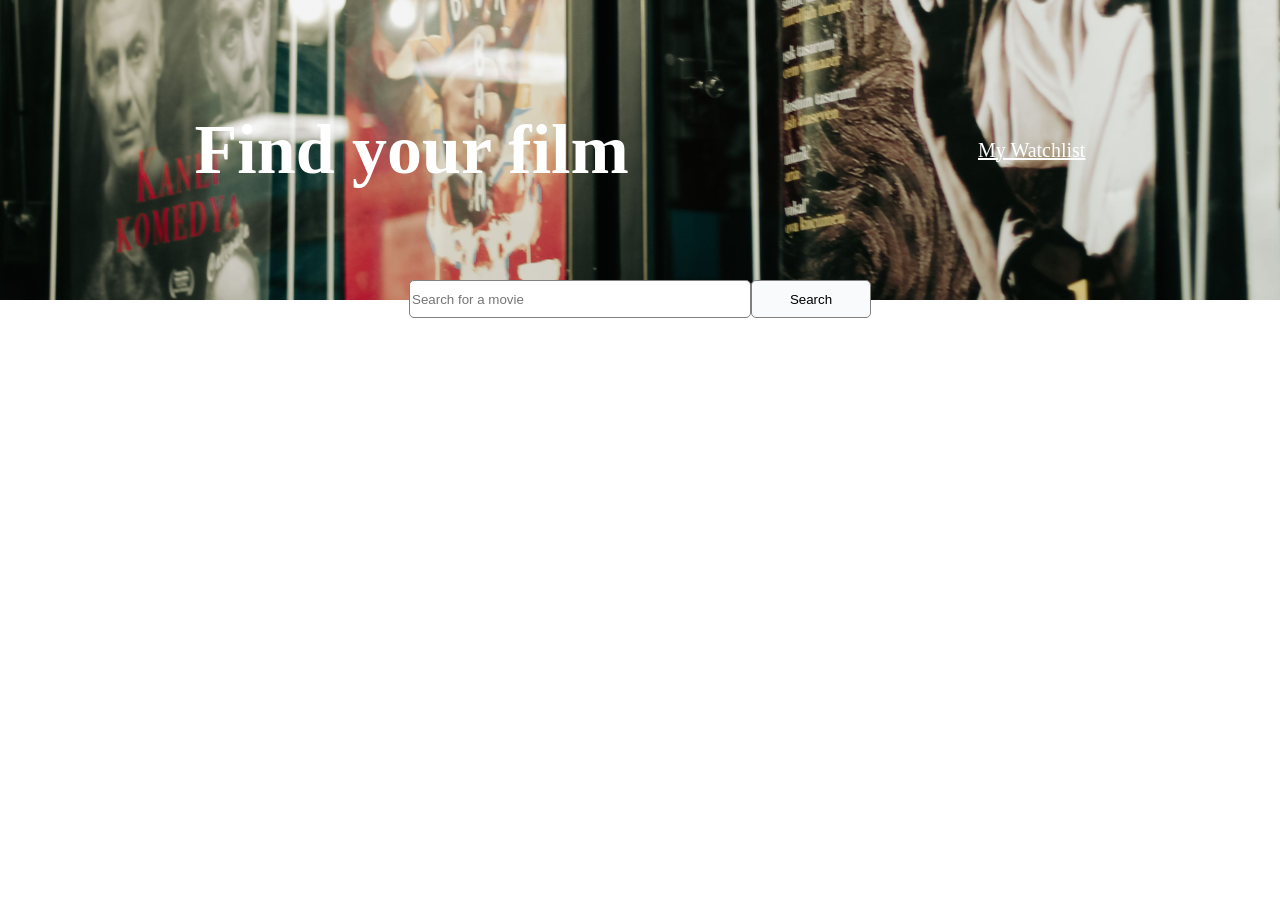
==== index.html @ 6884a55f "Header code Added the initial code and styling for the header" ====
<html>
    <head>
        <link rel="stylesheet" href="style.css">
    </head>
    <body>
        <header>
            <img class="header-image" src="images/posters.jpg">
            <div class="header-content">
                <h1>Find your film</h1>
                <nav>
                    <a href="#">My Watchlist</a>
                </nav>
            </div>
        </header>
        <main>
            <div class="search-bar">
                <input aria-label="search" autocomplete="off" 
                id="site-search" name="search" placeholder="Search for a movie">
                <button>Search</button>
            </div>
        </main>
        <script src="script.js"></script>
    </body>
</html>
---- style.css ----
html, body {
    margin: 0;
    padding: 0;
}

header {
    position: relative;
    height: 300px;
}

.header-image {
    position: absolute;
    width: 100%;
    height: 300px;
    object-fit: cover;
    object-position: center;
}

.header-content {
    position: relative;
    display: flex;
    justify-content: space-around;
    align-items: center;
    height: 300px;
    padding: 20px;
    box-sizing: border-box;
    z-index: 1;
}

h1, nav a {
    color: white;
}
h1{
    font-size: 70px;
}

nav a{
    font-size: 20px;
}

.search-bar {
    display: flex;
    position: absolute;
    left: 50%;
    transform: translateX(-50%);
    top: 280px;
}

input {
    width: 342px;
    height: 38px;
    border-radius: 5px;
    border: solid 1px grey;
    cursor: pointer;
}

button {
    width: 120px;
    height: 38px;
    cursor: pointer;
    border-radius: 5px;
    border: solid 1px grey;
    background-color: #F9FAFB;
}
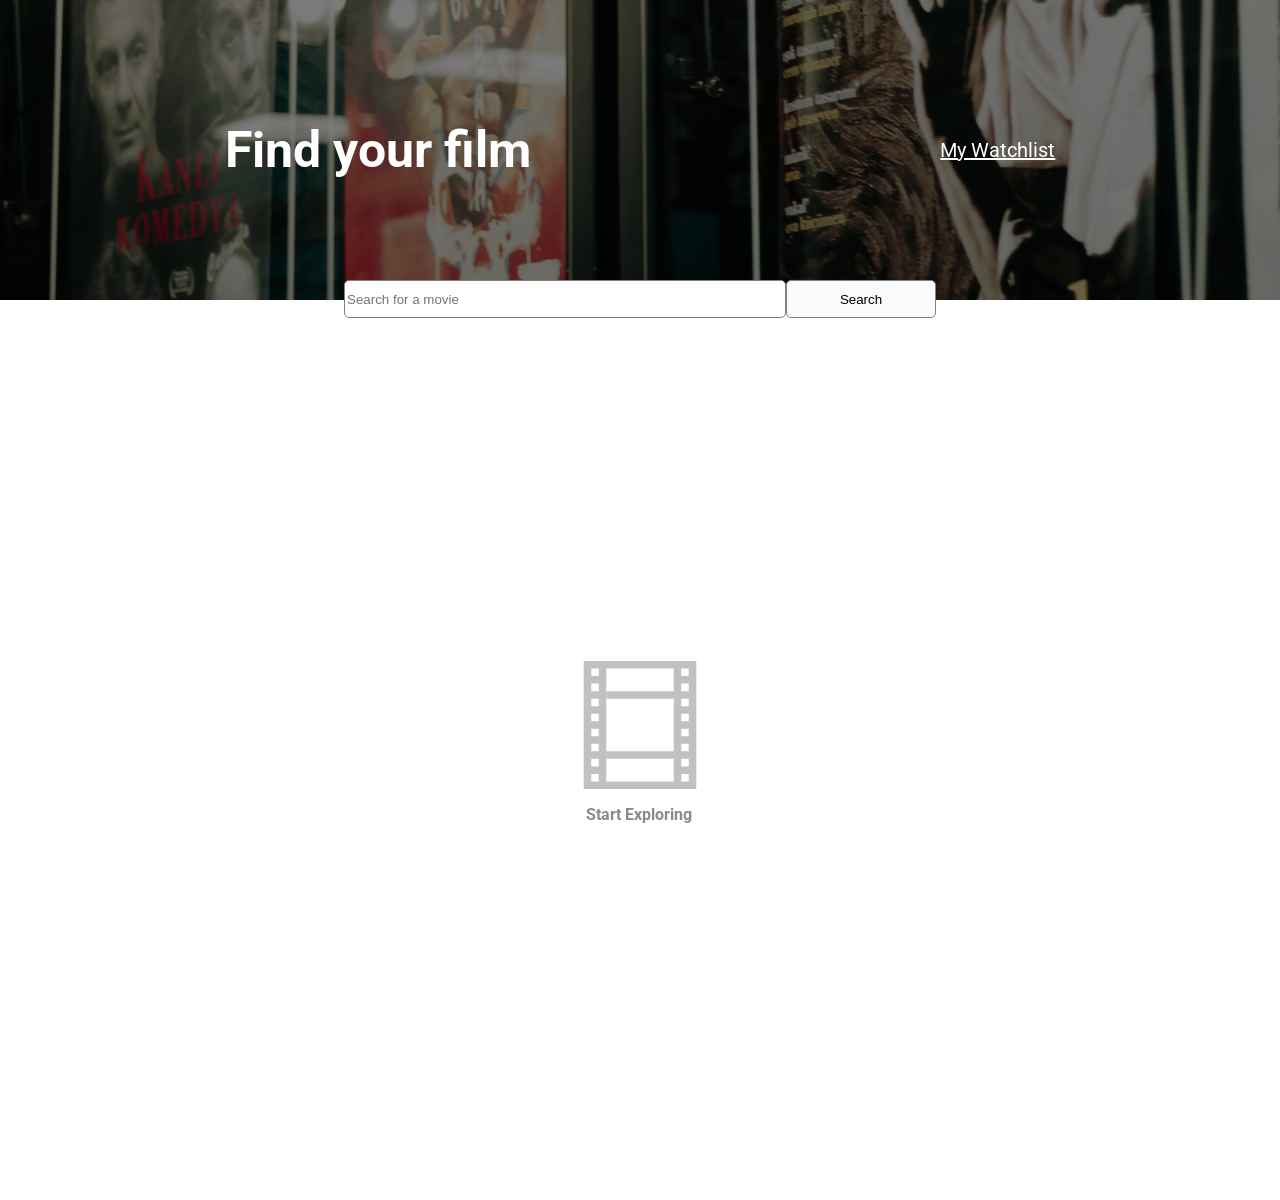
==== commit b1200322: "Styling and Script Added more styling and wrote the first lines for the JS file." ====
--- a/index.html
+++ b/index.html
@@ -1,6 +1,9 @@
 <html>
     <head>
         <link rel="stylesheet" href="style.css">
+        <link rel="preconnect" href="https://fonts.googleapis.com">
+        <link rel="preconnect" href="https://fonts.gstatic.com" crossorigin>
+        <link href="https://fonts.googleapis.com/css2?family=Inter:ital,opsz,wght@0,14..32,100..900;1,14..32,100..900&family=Roboto:ital,wght@0,100..900;1,100..900&display=swap" rel="stylesheet">
     </head>
     <body>
         <header>
@@ -8,7 +11,7 @@
             <div class="header-content">
                 <h1>Find your film</h1>
                 <nav>
-                    <a href="#">My Watchlist</a>
+                    <a href="watchlist.html">My Watchlist</a>
                 </nav>
             </div>
         </header>
@@ -18,6 +21,10 @@
                 id="site-search" name="search" placeholder="Search for a movie">
                 <button>Search</button>
             </div>
+            <div class="film-icon">
+                <img class="film-movie-icon" src="images/movie.jpg">
+                <p class="film-site-text">Start Exploring</p>
+            </div>
         </main>
         <script src="script.js"></script>
     </body>
--- a/style.css
+++ b/style.css
@@ -1,6 +1,10 @@
 html, body {
     margin: 0;
     padding: 0;
+}
+
+body{
+    font-family: "Roboto", sans-serif;
 }
 
 header {
@@ -14,6 +18,7 @@
     height: 300px;
     object-fit: cover;
     object-position: center;
+    filter: brightness(0.5);
 }
 
 .header-content {
@@ -31,7 +36,7 @@
     color: white;
 }
 h1{
-    font-size: 70px;
+    font-size: 50px;
 }
 
 nav a{
@@ -47,18 +52,63 @@
 }
 
 input {
-    width: 342px;
+    width: 442px;
     height: 38px;
     border-radius: 5px;
     border: solid 1px grey;
-    cursor: pointer;
 }
 
 button {
-    width: 120px;
+    width: 150px;
     height: 38px;
     cursor: pointer;
     border-radius: 5px;
     border: solid 1px grey;
     background-color: #F9FAFB;
+}
+
+.film-icon{
+    display: flex;
+    flex-direction: column;
+    justify-content: center;
+    align-items: center;
+    min-height: 100vh;
+}
+
+.film-site-text{
+    margin-right: 12px;
+    color: #8a8a8a;
+    font-weight: bold;
+    margin-left: 10px;
+}
+
+.watch-text{
+    display: flex;
+    flex-direction: column;
+    justify-content: center;
+    align-items: center;
+    min-height: 100vh;
+}
+
+.watch-paragraph{
+    font-size: 30px;
+    color: #8a8a8a;
+}
+
+.add-movies{
+    text-decoration: none;
+    font-size: 25px;
+    font-weight: bold;
+    color: #363636;
+}
+
+.watch-content{
+    display: flex;
+    justify-content: center;
+    gap: 8px;
+}
+
+.add{
+    height: 30px;
+
 }
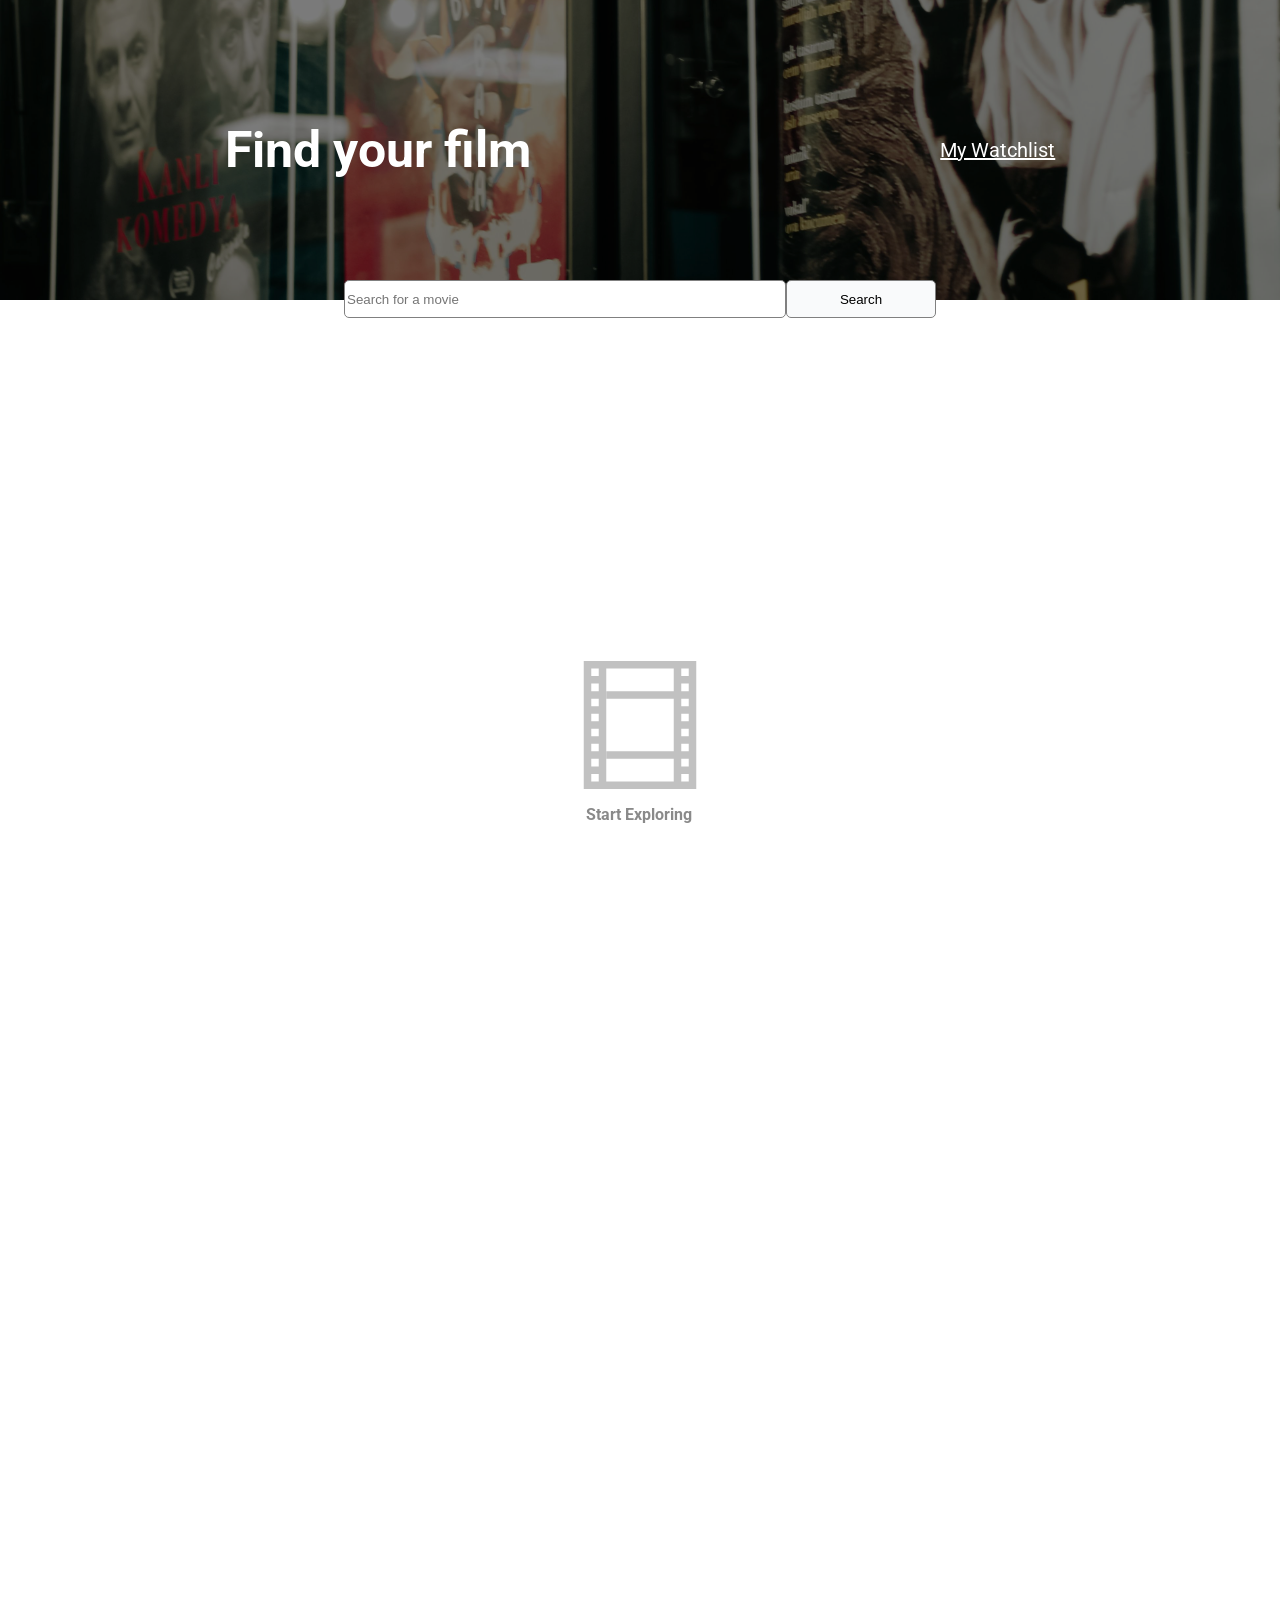
==== commit fc526630: "Added rendering code" ====
--- a/index.html
+++ b/index.html
@@ -17,14 +17,17 @@
         </header>
         <main>
             <div class="search-bar">
-                <input aria-label="search" autocomplete="off" 
+                <input type="search" aria-label="search" autocomplete="off" 
                 id="site-search" name="search" placeholder="Search for a movie">
-                <button>Search</button>
+                <button id="button">Search</button>
             </div>
             <div class="film-icon">
                 <img class="film-movie-icon" src="images/movie.jpg">
                 <p class="film-site-text">Start Exploring</p>
             </div>
+            <div id="films">
+                <div class="film"></div>
+            </div>
         </main>
         <script src="script.js"></script>
     </body>
--- a/style.css
+++ b/style.css
@@ -82,6 +82,11 @@
     margin-left: 10px;
 }
 
+.film{
+    width: 550px;
+    height: 2000px;
+}
+
 .watch-text{
     display: flex;
     flex-direction: column;
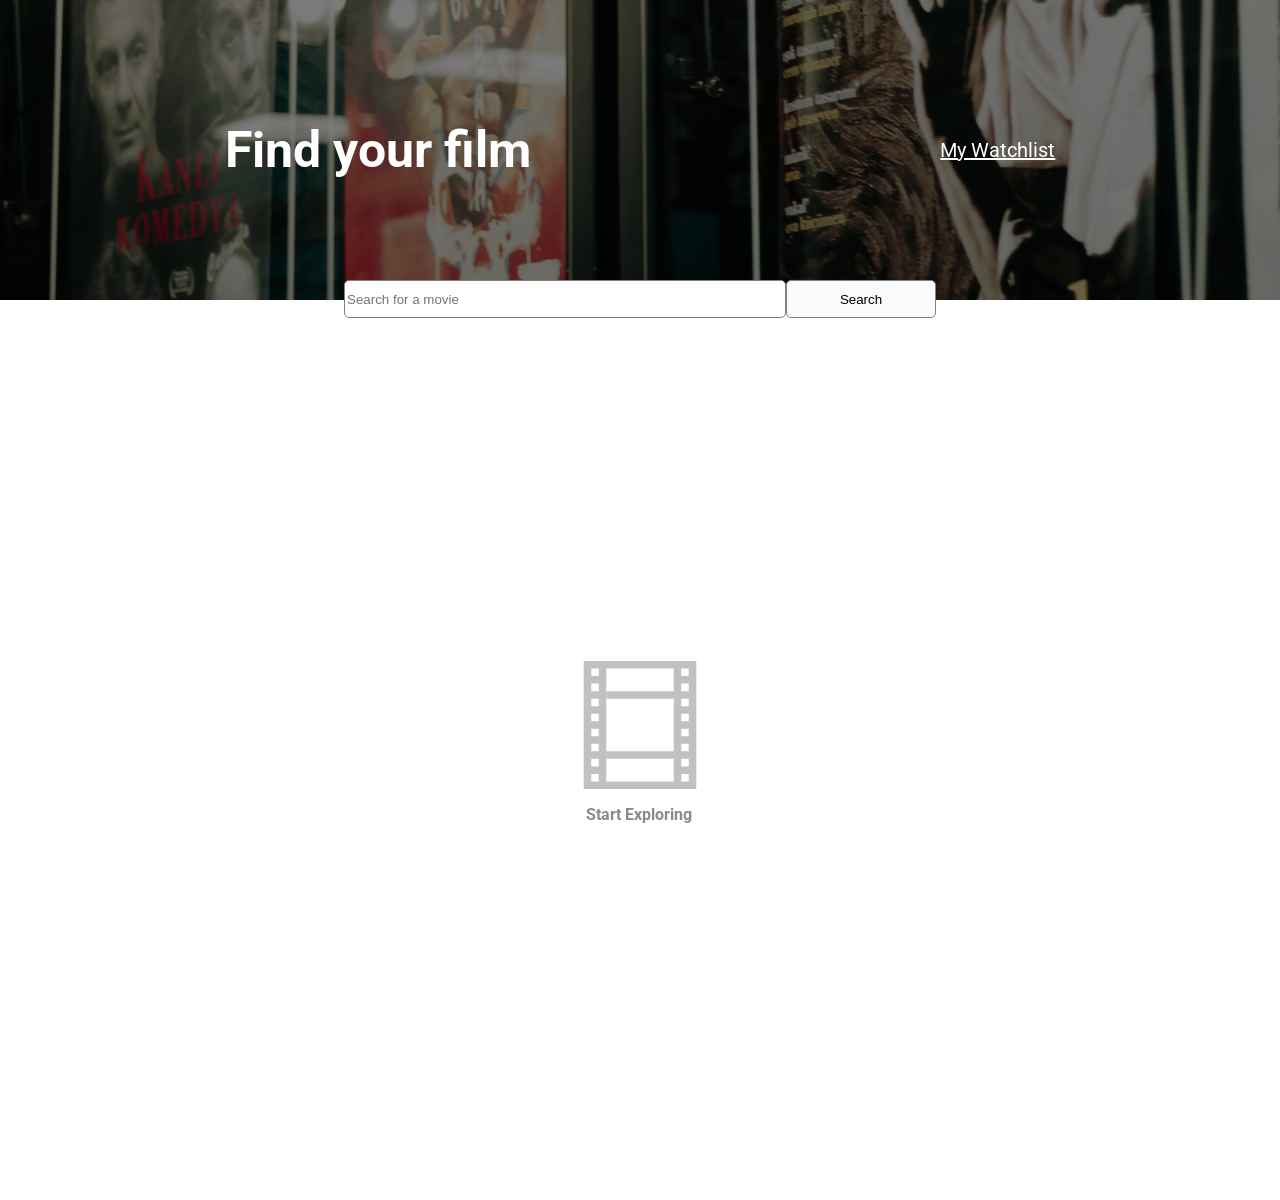
==== commit fef84c52: "Updated files Added lines to the JS code to allow for proper API calls" ====
--- a/index.html
+++ b/index.html
@@ -25,8 +25,7 @@
                 <img class="film-movie-icon" src="images/movie.jpg">
                 <p class="film-site-text">Start Exploring</p>
             </div>
-            <div id="films">
-                <div class="film"></div>
+            <div id="films" class="films">
             </div>
         </main>
         <script src="script.js"></script>
--- a/style.css
+++ b/style.css
@@ -82,11 +82,6 @@
     margin-left: 10px;
 }
 
-.film{
-    width: 550px;
-    height: 2000px;
-}
-
 .watch-text{
     display: flex;
     flex-direction: column;
@@ -116,4 +111,22 @@
 .add{
     height: 30px;
 
-}+}
+
+.films{
+    display: flex;
+    flex-direction: row;
+    max-width: 100vh;
+    margin: 0 auto;
+    gap: 20px;
+}
+
+.poster{
+    width: 99px;
+    height: 147.41px;
+}
+
+.text-container{
+    flex-direction: column;
+}
+
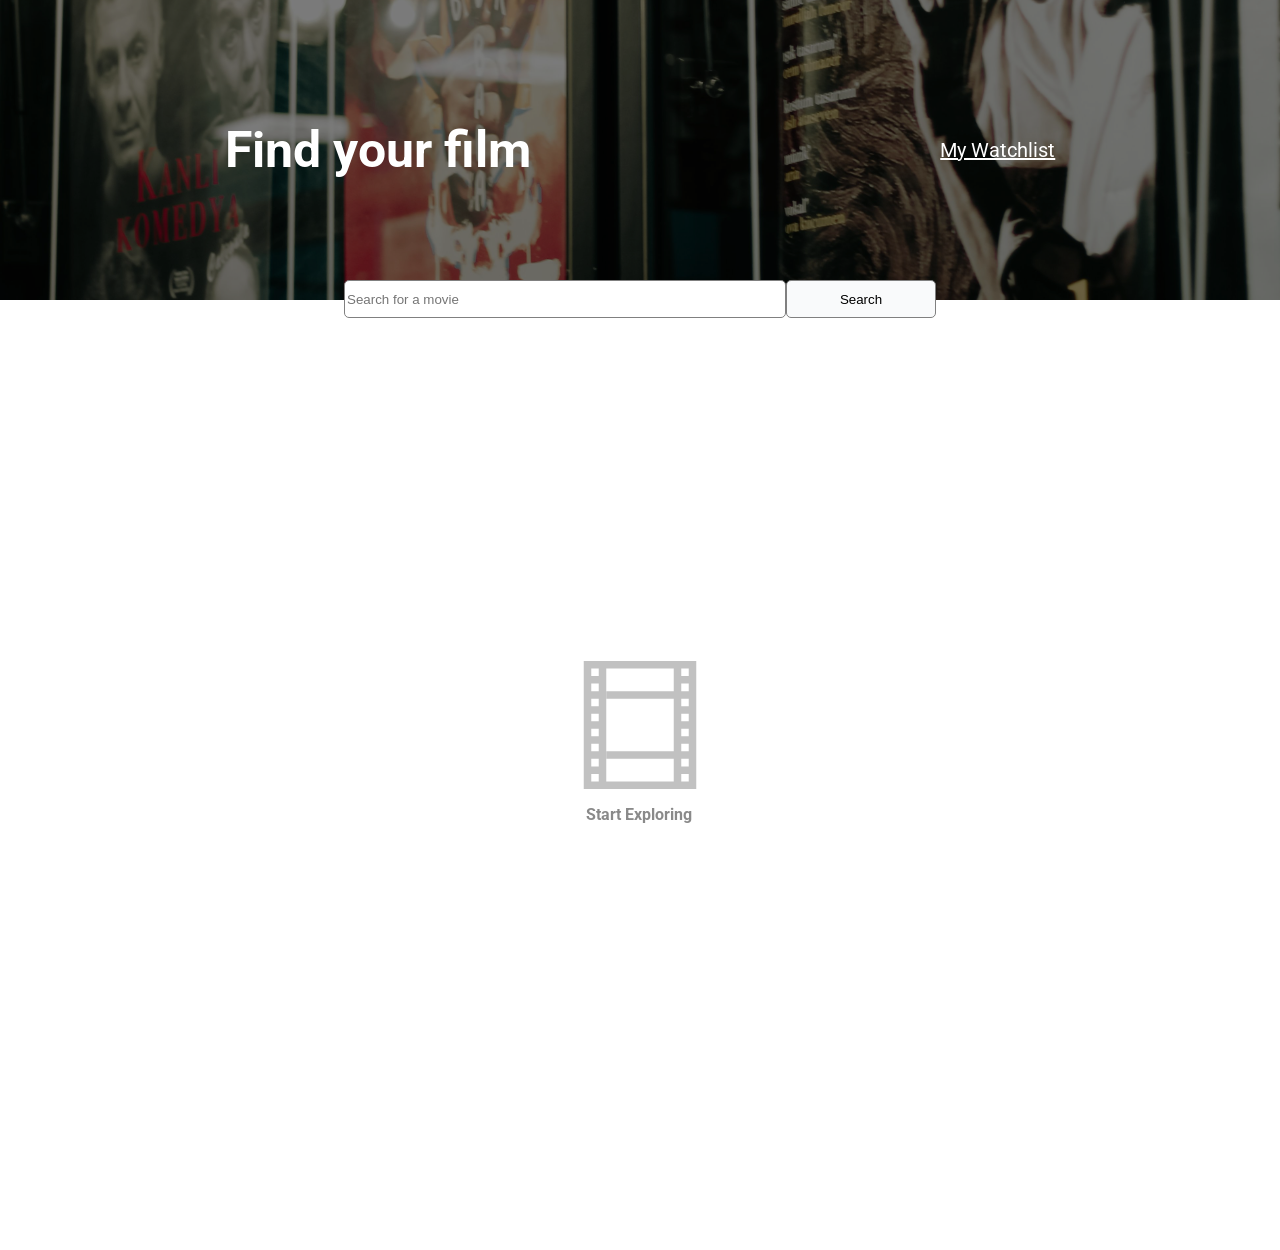
==== commit 8072b906: "Added Localstorage code and a new JS file" ====
--- a/index.html
+++ b/index.html
@@ -27,6 +27,11 @@
             </div>
             <div id="films" class="films">
             </div>
+            <div id="not-found" class="not-found">
+                <p>
+                    Unable to find what you’re looking for. Please try another search.
+                </p>
+            </div>
         </main>
         <script src="script.js"></script>
     </body>
--- a/style.css
+++ b/style.css
@@ -113,20 +113,94 @@
 
 }
 
+.film{
+    display: flex;
+    flex-direction: row;
+    align-items: center;
+    gap: 8px;
+}
+
 .films{
     display: flex;
-    flex-direction: row;
+    flex-direction: column;
     max-width: 100vh;
-    margin: 0 auto;
+    margin: 50px auto 0;
     gap: 20px;
 }
 
 .poster{
     width: 99px;
     height: 147.41px;
+    object-fit: cover;
 }
 
 .text-container{
-    flex-direction: column;
-}
-
+    display: flex;
+    flex-direction: column;
+}
+
+.text-container h3,
+.text-container p {
+    margin: 10;
+}
+
+.text-container p {
+    font-family: 'Gill Sans', 'Gill Sans MT', Calibri, 'Trebuchet MS', sans-serif;
+}
+
+
+.title-row p{
+    align-items: center;
+    font-size: 18px;
+}
+
+.title-row, .info-row{
+    display: flex;
+    flex-direction: row;
+}
+
+.info-row{
+    gap: 12px;
+}
+
+hr {
+    border: none;
+    border-top: 1px solid black;
+    width: 100%
+}
+
+.watchlist-btn-icon{
+    border: none;
+    background: none;
+    padding: 0;
+    width: fit-content;
+}
+.add2{
+    height: 15px;
+}
+
+.watchlist-btn {
+    display: flex;
+    align-items: center;
+    gap: 4px;
+}
+
+.watchlist-btn p {
+    margin: 0;
+}
+
+#not-found{
+    display: none;
+}
+
+.not-found {
+    flex-direction: column;
+    justify-content: center;
+    align-items: center;
+    min-height: 100vh;
+}
+
+.not-found p {
+    font-size: 20px;
+    color: #8a8a8a;
+}
